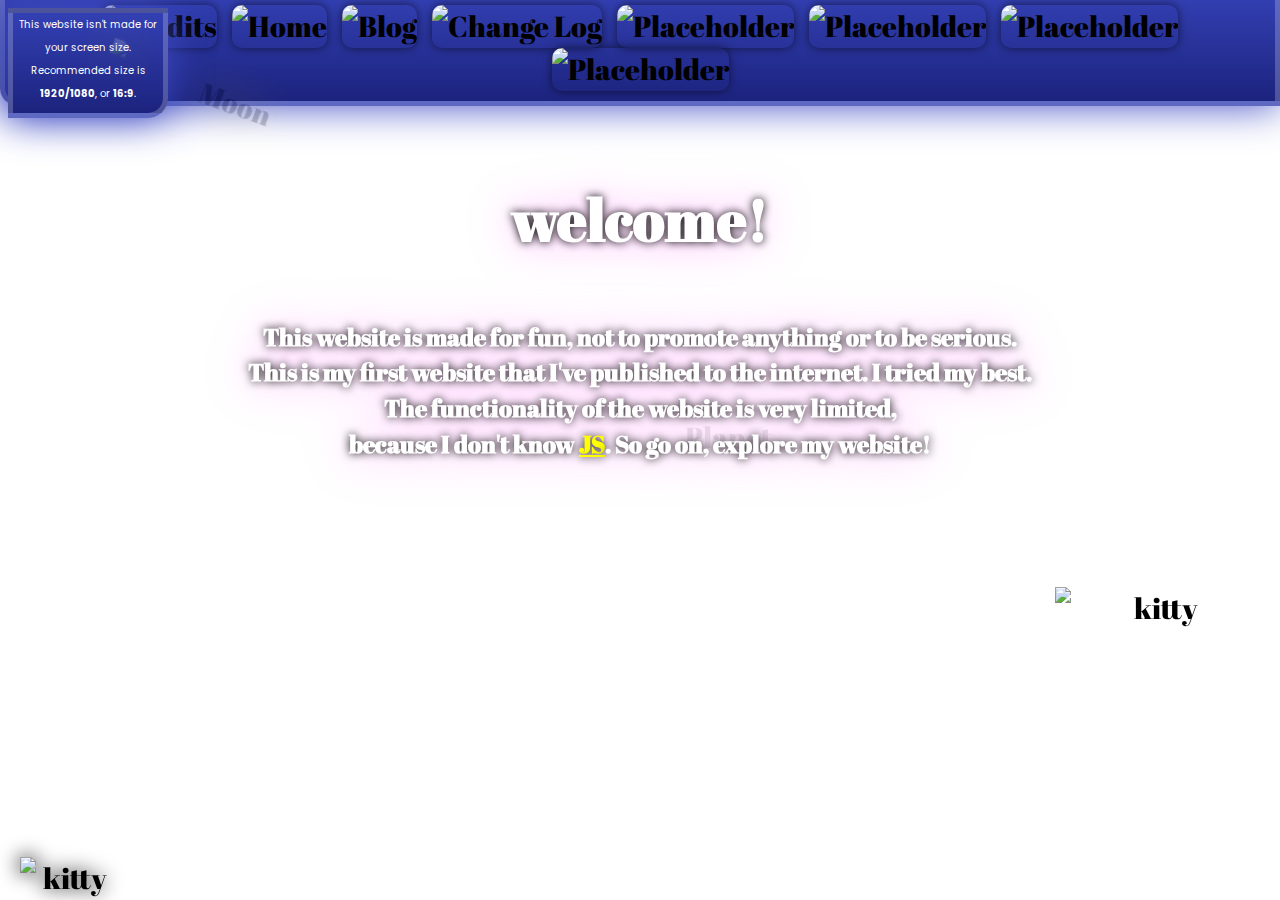
==== index.html @ 57a95eaa "Add files via upload" ====
<!DOCTYPE html>
<html lang="en">
<head>
    <meta charset="UTF-8">
    <meta name="viewport" content="width=`, initial-scale=1.0">
    <title>ugh i hate css</title>
    <link rel="icon" href="non-nav-imgz/spongebob-spinning-globe-face.gif" type="image/icon type">
    <link rel="stylesheet" href="style.css">
</head>
<body>
    <div id="alert" style="font-size: x-small;">This website isn't made for your screen size. Recommended size is <b>1920/1080</b>, or <b>16:9</b>.</div>

    <div id="topbar">
        <img src="nav-imgz/credits.svg" alt="Credits" onclick="goToCredits()">
        <img src="nav-imgz/home.svg" alt="Home" onclick="goToHome()">
        <img src="nav-imgz/blog.svg" alt="Blog" onclick="goToBlog()">
        <img src="nav-imgz/changelog.svg" alt="Change Log" onclick="goToChangeLog()">
        <img src="nav-imgz/coming-soon.svg" alt="Placeholder" onclick="alertUser()">
        <img src="nav-imgz/coming-soon.svg" alt="Placeholder" onclick="alertUser()">
        <img src="nav-imgz/coming-soon.svg" alt="Placeholder" onclick="alertUser()">
        <img src="nav-imgz/coming-soon.svg" alt="Placeholder" onclick="alertUser()">
    </div>
    <img src="non-nav-imgz/moon.png" alt="Moon" id="moon">
    <img src="non-nav-imgz/planet.png" alt="Planet" id="moon2">

    <div id="home">
        <h1><p>welcome!</p></h1>
        <h5><p>
            This website is made for fun, not to promote anything or to be serious. <br>
            This is my first website that I've published to the internet. I tried my best. <br>
             The functionality of the website is very limited, <br> because I don't know <a href="https://simple.wikipedia.org/wiki/JavaScript">JS</a>. So go on, explore my website!
        </p></h5>
        <img src="olive-art/kitty.png" alt="kitty" width="7.25%" id="kitty">
        <img src="olive-art/catmoon.png" alt="kitty" width="7.25%" id="catmoon">
    </div>

    <div id="blog">
        <h1><p class="title">blog</p></h1>
        <h5><p>Lorem ipsum dolor sit amet consectetur adipisicing elit. Cumque, quos tempora adipisci eligendi provident nesciunt, recusandae numquam sint quae quisquam deleniti ullam quasi perspiciatis culpa blanditiis debitis, exercitationem tempore fugit?</p></h5>
    </div>

    <div id="credits">
        <h1><p class="title">credits</p></h1>
        <h5><p>
            This website was created by Niko. The fonts are <a href='https://fonts.google.com/?selected=Material+Symbols+Outlined:restart_alt:FILL@0;wght@400;GRAD@0;opsz@24&icon.size=24&icon.color=%23ffffff&query=abril+fatface'>Abril Fatface,</a> and <a href="https://fonts.google.com/specimen/Poppins?query=poppins">Poppins</a><br>
            The navigation images are also from <a href="https://fonts.google.com/icons">Google Fonts.</a>
            Art made by Olivia Zeebleglorp.
            <h6><p style="font-family: 'Poppins', Tahoma, Geneva, Verdana, sans-serif;">This website was last updated on September 21th, 2024.</p></h6>
        </p></h5>
    </div>

    <div id="changelog">
        <h1><p>changelog - V1.01</p></h1>
        <div>
            <h5>V0.99 - 9-21-24, [Time Unknown]</h5>
            <h6>
                <p>Added some of Olivia's art</p>
            </h6>
            <h5>V1.00 - 9-21-24, 11:30pm | OFFICIAL RELEASE</h5>
            <h6>
                <p>Cleaned up older code</p>
                <p>Removed GPU-killing text animations</p>
                <p>Changed main font from <a href="https://fonts.google.com/specimen/Matemasie?selected=Material+Symbols+Outlined:restart_alt:FILL@0;wght@400;GRAD@0;opsz@24&icon.size=24&icon.color=%23ffffff&query=matemas">this,</a> to <a href="https://fonts.google.com/specimen/Abril+Fatface?selected=Material+Symbols+Outlined:restart_alt:FILL@0;wght@400;GRAD@0;opsz@24&icon.size=24&icon.color=%23ffffff&query=abril+fa">this</a></p>
                <p>Removed images tab</p>
            </h6>
            <h5>V1.01 - 9-22-24, 11:30am</h5>
            <h6>
                <p>Added changelog.</p>
            </h6>
        </div>
    </div>
    <script src="javascr.js"></script>
</body>
</html>
---- style.css ----
@import url('https://fonts.googleapis.com/css2?family=Abril+Fatface&display=swap');
@import url('https://fonts.googleapis.com/css2?family=Poppins:ital,wght@0,100;0,200;0,300;0,400;0,500;0,600;0,700;0,800;0,900;1,100;1,200;1,300;1,400;1,500;1,600;1,700;1,800;1,900&display=swap');

body{
    background-image: url(non-nav-imgz/layered-waves-haikei.svg);
    background-repeat: no-repeat;
    background-size: cover;
    text-align: center;
    line-height: 1.3;
    font-family: 'Abril Fatface', 'Times New Roman', Times, serif;
    line-height: 1.5;
    font-size: 260%;
}

p,h1,h2,h3,h4,h5,h6{
    color: #ffffff;
    text-shadow: 0px 0px 10px black;
    filter: drop-shadow(0px 0px 20px #ff93fb48);
}

#moon:hover{
    opacity: 0.25;
    transition-timing-function: ease-in-out;
    transition-duration: 0.3s;
}
#moon, #moon2{
    position: absolute;
    filter: blur(10px);
    filter: drop-shadow(0px 0px 20px yellow);
    transition-timing-function: ease-in-out;
    transition-duration: 0.3s;
}

#moon{
    left: 100px;
    rotate: 20deg;
    width: 20%;
    opacity: 0.2;
    top: 80px;
}

#moon2{
    right: 500px;
    filter: saturate(30%);
    width: 8%;
    opacity: 0.1;
    top: 400px;
}

#topbar{
    width: calc(height);
    height: calc(width);
    background-image: linear-gradient(to bottom, #3340b3, #1c237e);
    top: -10px;
    right: 0px;
    position: absolute;
    border-radius: 0px 0px 0px 18px;
    border: 5px solid #ffffff38;
    box-shadow: 0px 0px 40px #3f4cc4;
    padding: 10px;
    z-index: -1;
}
#topbar > img{
    width: 16%;
    cursor: pointer;
    box-shadow: 0px 0px 10px #00000094;
    margin: 0px 5px 0px 5px;
    border-radius: 10px;
}

a{
    color: yellow;
    transition-duration: 1s;
    transition-timing-function: ease-in-out;
}
a:hover{font-size: 110%;}

.box{
    background-size: cover;
    border-radius: 20px;
    box-shadow: 0px 0px 10px white;
    z-index: 1;
}
#row_white{color: white;}
td > img{border-radius: 40px;}
td > img{border: 10px solid white;}
td > img{position: relative;}

#blog{display: none;}
#credits{display: none;}
#images{display: none;}
#changelog{display: none;}

#alert{
    height: 160px;
    width: 200px;
    background-image: linear-gradient(to bottom, #3340b3, #1c237e);
    box-shadow: 0px 0px 40px #3f4cc4;
    border: 5px solid #ffffff38;
    border-radius: 0px 0px 20px 0px;
    left: -10px;
    color: white;
    display: none;
    line-height: 2.3;
    font-family: Poppins, 'Segoe UI', Tahoma, Geneva, Verdana, sans-serif;
    z-index: 2;
}

#kitty{
    position: absolute;
    left: 20px;
    bottom: 0;
    filter: drop-shadow(0px 0px 10px);
}
#catmoon{
    position: absolute;
    right: 20px;
    bottom: 30%;
    filter: drop-shadow(0px 0px white);
    width: 16%;
}

@media screen and (max-width: 1500px) {
    
    body{
        font-size: 180%;
    }

    #alert{
        height: 100px;
        width: 150px;
        display: block;
    }
}
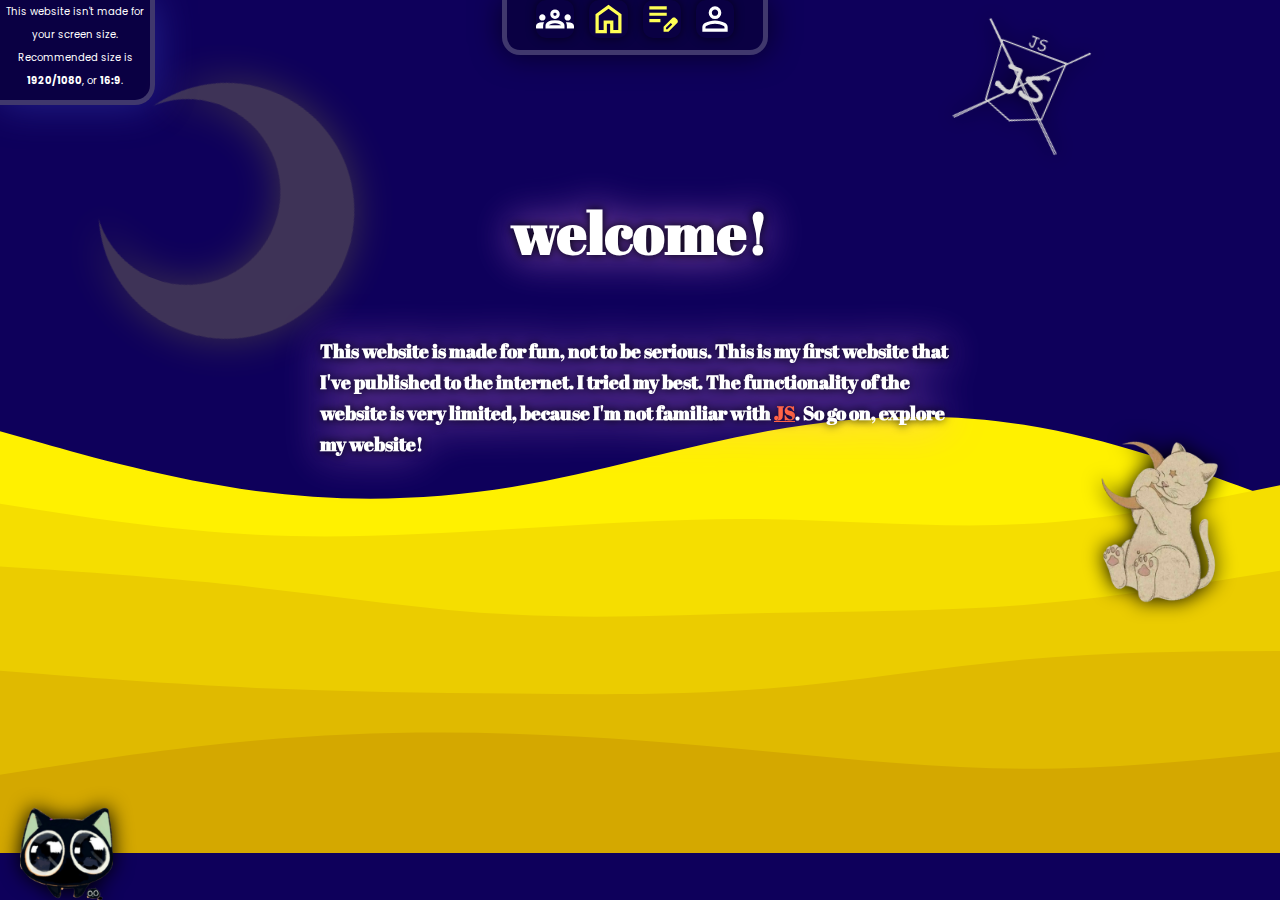
==== commit 9d8dbaf2: "Add files via upload" ====
--- a/index.html
+++ b/index.html
@@ -2,73 +2,38 @@
 <html lang="en">
 <head>
     <meta charset="UTF-8">
-    <meta name="viewport" content="width=`, initial-scale=1.0">
-    <title>ugh i hate css</title>
-    <link rel="icon" href="non-nav-imgz/spongebob-spinning-globe-face.gif" type="image/icon type">
+    <meta name="viewport" content="width=device-width, initial-scale=1.0">
+    <title>✨Internet Hangout Spot! V1.02✨</title>
+    <link rel="icon" href="non-nav-imgz/Pixel-Earth.gif" type="image/icon type">
     <link rel="stylesheet" href="style.css">
+    <link rel="stylesheet" href="at.css">
 </head>
-<body>
+<body style="background-image: url(background-imgz/homebg.svg);">
     <div id="alert" style="font-size: x-small;">This website isn't made for your screen size. Recommended size is <b>1920/1080</b>, or <b>16:9</b>.</div>
 
     <div id="topbar">
-        <img src="nav-imgz/credits.svg" alt="Credits" onclick="goToCredits()">
-        <img src="nav-imgz/home.svg" alt="Home" onclick="goToHome()">
-        <img src="nav-imgz/blog.svg" alt="Blog" onclick="goToBlog()">
-        <img src="nav-imgz/changelog.svg" alt="Change Log" onclick="goToChangeLog()">
-        <img src="nav-imgz/coming-soon.svg" alt="Placeholder" onclick="alertUser()">
-        <img src="nav-imgz/coming-soon.svg" alt="Placeholder" onclick="alertUser()">
-        <img src="nav-imgz/coming-soon.svg" alt="Placeholder" onclick="alertUser()">
-        <img src="nav-imgz/coming-soon.svg" alt="Placeholder" onclick="alertUser()">
-    </div>
-    <img src="non-nav-imgz/moon.png" alt="Moon" id="moon">
-    <img src="non-nav-imgz/planet.png" alt="Planet" id="moon2">
-
-    <div id="home">
-        <h1><p>welcome!</p></h1>
-        <h5><p>
-            This website is made for fun, not to promote anything or to be serious. <br>
-            This is my first website that I've published to the internet. I tried my best. <br>
-             The functionality of the website is very limited, <br> because I don't know <a href="https://simple.wikipedia.org/wiki/JavaScript">JS</a>. So go on, explore my website!
-        </p></h5>
-        <img src="olive-art/kitty.png" alt="kitty" width="7.25%" id="kitty">
-        <img src="olive-art/catmoon.png" alt="kitty" width="7.25%" id="catmoon">
+        <a href="credits.html"><img src="nav-imgz/credits.svg" alt="Credits"></a>
+        <a href=""><img src="nav-imgz/home.svg" alt="Home"></a>
+        <a href="blog.html"><img src="nav-imgz/blog.svg" alt="Blog"></a>
+        <a href="abtme.html"><img src="nav-imgz/abtme.svg" alt="Abtme"></a>
     </div>
 
-    <div id="blog">
-        <h1><p class="title">blog</p></h1>
-        <h5><p>Lorem ipsum dolor sit amet consectetur adipisicing elit. Cumque, quos tempora adipisci eligendi provident nesciunt, recusandae numquam sint quae quisquam deleniti ullam quasi perspiciatis culpa blanditiis debitis, exercitationem tempore fugit?</p></h5>
+    <img src="non-nav-imgz/moon.png" alt="Moon" id="moon">
+
+    <div id="box">
+        <h1><p>welcome!</p></h1>
+        <h6><p>
+            This website is made for fun, not to be serious.
+            This is my first website that I've published to the internet. I tried my best.
+            The functionality of the website is very limited, because I'm not familiar with <a href="https://simple.wikipedia.org/wiki/JavaScript">JS</a>. So go on, explore my website!
+        </p></h6>
     </div>
+    <img src="olive-art/kitty.png" alt="kitty" width="7.25%" id="kitty" onclick="petHim()">
+    <img src="olive-art/catmoon.png" alt="kitty" width="7.25%" id="catmoon">
+    <img src="non-nav-imgz/nojs.svg" alt="No JavaScript" width="9%" id="nojs">
 
-    <div id="credits">
-        <h1><p class="title">credits</p></h1>
-        <h5><p>
-            This website was created by Niko. The fonts are <a href='https://fonts.google.com/?selected=Material+Symbols+Outlined:restart_alt:FILL@0;wght@400;GRAD@0;opsz@24&icon.size=24&icon.color=%23ffffff&query=abril+fatface'>Abril Fatface,</a> and <a href="https://fonts.google.com/specimen/Poppins?query=poppins">Poppins</a><br>
-            The navigation images are also from <a href="https://fonts.google.com/icons">Google Fonts.</a>
-            Art made by Olivia Zeebleglorp.
-            <h6><p style="font-family: 'Poppins', Tahoma, Geneva, Verdana, sans-serif;">This website was last updated on September 21th, 2024.</p></h6>
-        </p></h5>
-    </div>
+    <p id="pet-kitty-times"></p>
 
-    <div id="changelog">
-        <h1><p>changelog - V1.01</p></h1>
-        <div>
-            <h5>V0.99 - 9-21-24, [Time Unknown]</h5>
-            <h6>
-                <p>Added some of Olivia's art</p>
-            </h6>
-            <h5>V1.00 - 9-21-24, 11:30pm | OFFICIAL RELEASE</h5>
-            <h6>
-                <p>Cleaned up older code</p>
-                <p>Removed GPU-killing text animations</p>
-                <p>Changed main font from <a href="https://fonts.google.com/specimen/Matemasie?selected=Material+Symbols+Outlined:restart_alt:FILL@0;wght@400;GRAD@0;opsz@24&icon.size=24&icon.color=%23ffffff&query=matemas">this,</a> to <a href="https://fonts.google.com/specimen/Abril+Fatface?selected=Material+Symbols+Outlined:restart_alt:FILL@0;wght@400;GRAD@0;opsz@24&icon.size=24&icon.color=%23ffffff&query=abril+fa">this</a></p>
-                <p>Removed images tab</p>
-            </h6>
-            <h5>V1.01 - 9-22-24, 11:30am</h5>
-            <h6>
-                <p>Added changelog.</p>
-            </h6>
-        </div>
-    </div>
-    <script src="javascr.js"></script>
+    <script src="poopoo.js"></script>
 </body>
 </html>--- a/style.css
+++ b/style.css
@@ -1,36 +1,19 @@
-
-@import url('https://fonts.googleapis.com/css2?family=Abril+Fatface&display=swap');
-@import url('https://fonts.googleapis.com/css2?family=Poppins:ital,wght@0,100;0,200;0,300;0,400;0,500;0,600;0,700;0,800;0,900;1,100;1,200;1,300;1,400;1,500;1,600;1,700;1,800;1,900&display=swap');
 
 body{
-    background-image: url(non-nav-imgz/layered-waves-haikei.svg);
-    background-repeat: no-repeat;
     background-size: cover;
     text-align: center;
-    line-height: 1.3;
+    line-height: 1.6;
     font-family: 'Abril Fatface', 'Times New Roman', Times, serif;
-    line-height: 1.5;
-    font-size: 260%;
+    font-size: 230%;
+    color: white;
 }
 
 p,h1,h2,h3,h4,h5,h6{
-    color: #ffffff;
     text-shadow: 0px 0px 10px black;
     filter: drop-shadow(0px 0px 20px #ff93fb48);
 }
 
-#moon:hover{
-    opacity: 0.25;
-    transition-timing-function: ease-in-out;
-    transition-duration: 0.3s;
-}
-#moon, #moon2{
-    position: absolute;
-    filter: blur(10px);
-    filter: drop-shadow(0px 0px 20px yellow);
-    transition-timing-function: ease-in-out;
-    transition-duration: 0.3s;
-}
+#moon:hover{opacity: 0.25;}
 
 #moon{
     left: 100px;
@@ -38,98 +21,124 @@
     width: 20%;
     opacity: 0.2;
     top: 80px;
+    position: absolute;
+    filter: drop-shadow(0px 0px 20px yellow);
+    transition-timing-function: ease-in-out;
+    transition-duration: 0.3s;
 }
 
-#moon2{
-    right: 500px;
-    filter: saturate(30%);
-    width: 8%;
-    opacity: 0.1;
-    top: 400px;
+#saturn{
+    left: 100px;
+    width: 40%;
+    opacity: 0.2;
+    top: 80px;
+    position: absolute;
 }
 
 #topbar{
-    width: calc(height);
-    height: calc(width);
-    background-image: linear-gradient(to bottom, #3340b3, #1c237e);
-    top: -10px;
+    width: 20%;
+    background-color: #00000041;
+    top: 0px;
     right: 0px;
     position: absolute;
-    border-radius: 0px 0px 0px 18px;
+    border-radius: 0px 0px 18px 18px;
     border: 5px solid #ffffff38;
-    box-shadow: 0px 0px 40px #3f4cc4;
-    padding: 10px;
+    border-width: 0 5px 5px 5px;
+    box-shadow: 0px 0px 30px #00000097;
     z-index: -1;
+    right: 40%;
 }
-#topbar > img{
-    width: 16%;
+#topbar > a > img{
+    width: 15%;
     cursor: pointer;
     box-shadow: 0px 0px 10px #00000094;
     margin: 0px 5px 0px 5px;
     border-radius: 10px;
+    position: relative;
 }
 
 a{
-    color: yellow;
+    color: tomato;
     transition-duration: 1s;
     transition-timing-function: ease-in-out;
 }
-a:hover{font-size: 110%;}
 
-.box{
-    background-size: cover;
-    border-radius: 20px;
-    box-shadow: 0px 0px 10px white;
-    z-index: 1;
+.abtme-images{
+    position: absolute;
+    width: 10%;
+    z-index: 2;
+    filter: drop-shadow(0px 0px 15px #000000);
 }
-#row_white{color: white;}
-td > img{border-radius: 40px;}
-td > img{border: 10px solid white;}
-td > img{position: relative;}
 
-#blog{display: none;}
-#credits{display: none;}
-#images{display: none;}
-#changelog{display: none;}
+.abtme-theonewhowatches{
+    rotate: 10deg;
+    left: 100px;
+    top: 300px;
+}
+
+.abtme-minecraft{
+    rotate: -8deg;
+    right: 100px;
+    top: 600px;
+}
+
+.abtme-skate{
+    left: 100px;
+    top: 700px;
+}
+
+.abtme-html{
+    right: 100px;
+    top: 200px;
+    rotate: -25deg;
+}
 
 #alert{
-    height: 160px;
-    width: 200px;
-    background-image: linear-gradient(to bottom, #3340b3, #1c237e);
-    box-shadow: 0px 0px 40px #3f4cc4;
+    height: 54px;
+    width: 306px;
+    background-color: #00000041;
+    box-shadow: 0px 0px 40px #3f4cc477;
     border: 5px solid #ffffff38;
     border-radius: 0px 0px 20px 0px;
-    left: -10px;
-    color: white;
+    border-width: 0 5px 5px 0;
+    left: 0;
+    top: 0;
     display: none;
     line-height: 2.3;
     font-family: Poppins, 'Segoe UI', Tahoma, Geneva, Verdana, sans-serif;
     z-index: 2;
+    position: absolute;
 }
 
 #kitty{
     position: absolute;
     left: 20px;
     bottom: 0;
-    filter: drop-shadow(0px 0px 10px);
+    filter: drop-shadow(0px 0px 10px black);
 }
 #catmoon{
     position: absolute;
     right: 20px;
     bottom: 30%;
-    filter: drop-shadow(0px 0px white);
+    filter: drop-shadow(0px 0px 10px black);
     width: 16%;
 }
+#box{
+    left: calc(50% - calc(50% / 2));
+    width: 50%;
+    text-align: left;
+    position: absolute;
+    margin-top: 100px;
+}
 
-@media screen and (max-width: 1500px) {
-    
-    body{
-        font-size: 180%;
-    }
+#nojs{
+    filter: drop-shadow(0px 0px 10px black);
+    right: 200px;
+    rotate: 20deg;
+    position: absolute;
+}
 
-    #alert{
-        height: 100px;
-        width: 150px;
-        display: block;
-    }
+/* this is so finicky */
+#box > h1{
+    text-align: center;
 }--- a/at.css
+++ b/at.css
@@ -0,0 +1,30 @@
+
+@import url('https://fonts.googleapis.com/css2?family=Abril+Fatface&display=swap');
+@import url('https://fonts.googleapis.com/css2?family=Poppins:ital,wght@0,100;0,200;0,300;0,400;0,500;0,600;0,700;0,800;0,900;1,100;1,200;1,300;1,400;1,500;1,600;1,700;1,800;1,900&display=swap');
+
+@media screen and (max-width: 1500px) {
+    
+    body{
+        font-size: 180%;
+    }
+
+    #alert{
+        height: 100px;
+        width: 150px;
+        display: block;
+    }
+}
+
+@media screen and (max-width: 700px) {
+
+    body{
+        font-size: 140%;
+    }
+}
+
+@media screen and (max-width: 450px) {
+
+    body{
+        font-size: 140%;
+    }
+}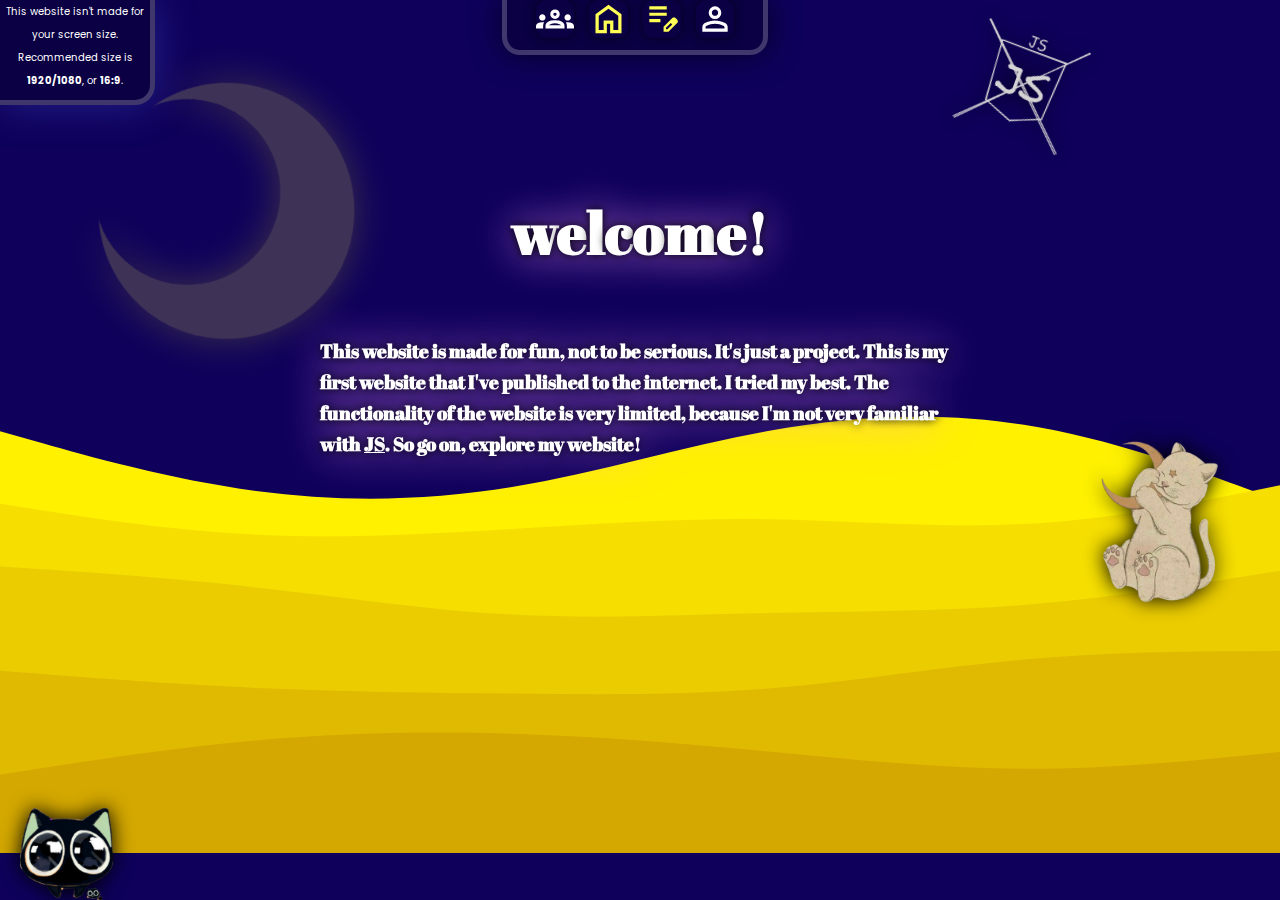
==== commit 70b159a2: "Add files via upload" ====
--- a/index.html
+++ b/index.html
@@ -3,7 +3,7 @@
 <head>
     <meta charset="UTF-8">
     <meta name="viewport" content="width=device-width, initial-scale=1.0">
-    <title>✨Internet Hangout Spot! V1.02✨</title>
+    <title>Just a Random Website</title>
     <link rel="icon" href="non-nav-imgz/Pixel-Earth.gif" type="image/icon type">
     <link rel="stylesheet" href="style.css">
     <link rel="stylesheet" href="at.css">
@@ -21,11 +21,13 @@
     <img src="non-nav-imgz/moon.png" alt="Moon" id="moon">
 
     <div id="box">
-        <h1><p>welcome!</p></h1>
+        <h1><p>
+            <span>w</span><span>e</span><span>l</span><span>c</span><span>o</span><span>m</span><span>e</span><span>!</span>
+        </p></h1>
         <h6><p>
-            This website is made for fun, not to be serious.
+            This website is made for fun, not to be serious. It's just a project.
             This is my first website that I've published to the internet. I tried my best.
-            The functionality of the website is very limited, because I'm not familiar with <a href="https://simple.wikipedia.org/wiki/JavaScript">JS</a>. So go on, explore my website!
+            The functionality of the website is very limited, because I'm not very familiar with <a href="https://simple.wikipedia.org/wiki/JavaScript">JS</a>. So go on, explore my website!
         </p></h6>
     </div>
     <img src="olive-art/kitty.png" alt="kitty" width="7.25%" id="kitty" onclick="petHim()">
--- a/style.css
+++ b/style.css
@@ -1,3 +1,7 @@
+
+:root{
+    --dark-gray: #434343;
+}
 
 body{
     background-size: cover;
@@ -13,7 +17,21 @@
     filter: drop-shadow(0px 0px 20px #ff93fb48);
 }
 
-#moon:hover{opacity: 0.25;}
+h1 > p > span{
+    transition-duration: 0.8s;
+    transition-timing-function: ease-in-out;
+}
+
+h1 > p > span:hover{
+    font-size: 120%;
+    transition-duration: 0.3s;
+    transition-timing-function: ease-in-out;
+}
+
+#moon:hover{
+    animation: moonShake 1s ease-in-out 0s infinite;
+    opacity: 0.25;
+}
 
 #moon{
     left: 100px;
@@ -23,8 +41,6 @@
     top: 80px;
     position: absolute;
     filter: drop-shadow(0px 0px 20px yellow);
-    transition-timing-function: ease-in-out;
-    transition-duration: 0.3s;
 }
 
 #saturn{
@@ -58,7 +74,7 @@
 }
 
 a{
-    color: tomato;
+    color: white;
     transition-duration: 1s;
     transition-timing-function: ease-in-out;
 }
--- a/at.css
+++ b/at.css
@@ -1,6 +1,14 @@
 
 @import url('https://fonts.googleapis.com/css2?family=Abril+Fatface&display=swap');
 @import url('https://fonts.googleapis.com/css2?family=Poppins:ital,wght@0,100;0,200;0,300;0,400;0,500;0,600;0,700;0,800;0,900;1,100;1,200;1,300;1,400;1,500;1,600;1,700;1,800;1,900&display=swap');
+
+@keyframes moonShake {
+    0%{rotate: 20deg;}
+
+    50%{rotate: 0deg;}
+
+    100%{rotate: 20deg;}
+}
 
 @media screen and (max-width: 1500px) {
     
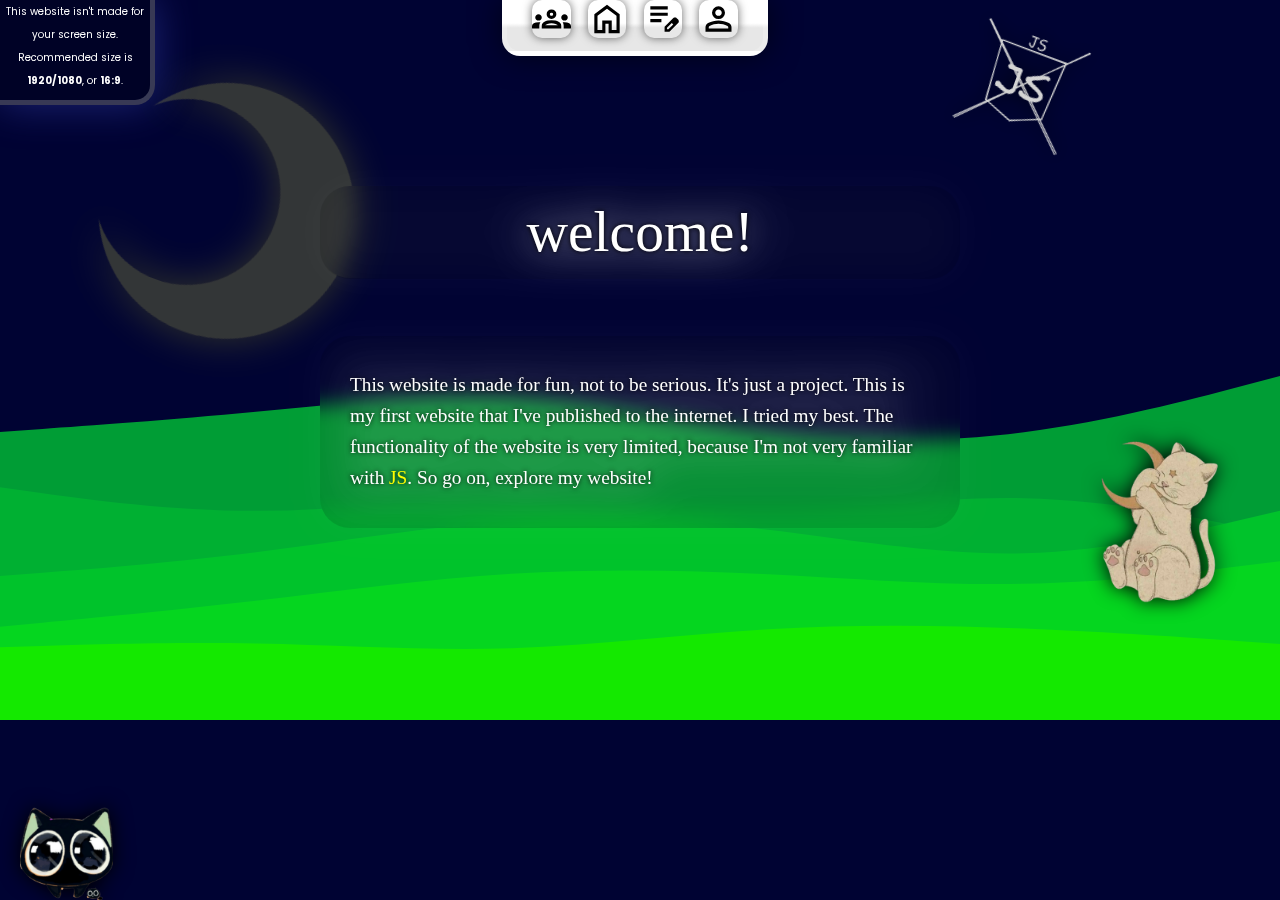
==== commit d9252e81: "Add files via upload" ====
--- a/index.html
+++ b/index.html
@@ -18,21 +18,25 @@
         <a href="abtme.html"><img src="nav-imgz/abtme.svg" alt="Abtme"></a>
     </div>
 
-    <img src="non-nav-imgz/moon.png" alt="Moon" id="moon">
+    <abbr title="Made by me"><img src="non-nav-imgz/moon.png" alt="Moon" id="moon"></abbr>
 
     <div id="box">
-        <h1><p>
-            <span>w</span><span>e</span><span>l</span><span>c</span><span>o</span><span>m</span><span>e</span><span>!</span>
-        </p></h1>
-        <h6><p>
-            This website is made for fun, not to be serious. It's just a project.
-            This is my first website that I've published to the internet. I tried my best.
-            The functionality of the website is very limited, because I'm not very familiar with <a href="https://simple.wikipedia.org/wiki/JavaScript">JS</a>. So go on, explore my website!
-        </p></h6>
+        <h1>
+            <p>
+                <span>w</span><span>e</span><span>l</span><span>c</span><span>o</span><span>m</span><span>e</span><span>!</span>
+            </p>
+        </h1>
+        <h6>
+            <p>
+                This website is made for fun, not to be serious. It's just a project.
+                This is my first website that I've published to the internet. I tried my best.
+                The functionality of the website is very limited, because I'm not very familiar with <a href="https://simple.wikipedia.org/wiki/JavaScript">JS</a>. So go on, explore my website!
+            </p>
+        </h6>
     </div>
-    <img src="olive-art/kitty.png" alt="kitty" width="7.25%" id="kitty" onclick="petHim()">
-    <img src="olive-art/catmoon.png" alt="kitty" width="7.25%" id="catmoon">
-    <img src="non-nav-imgz/nojs.svg" alt="No JavaScript" width="9%" id="nojs">
+    <abbr title="Made by Olivia"><img src="olive-art/kitty.png" alt="kitty" width="7.25%" id="kitty" onclick="petHim()"></abbr>
+    <abbr title="Made by Olivia"><img src="olive-art/catmoon.png" alt="kitty" width="7.25%" id="catmoon"></abbr>
+    <abbr title="Made by me"><img src="non-nav-imgz/nojs.svg" alt="No JavaScript" width="9%" id="nojs"></abbr>
 
     <p id="pet-kitty-times"></p>
 
--- a/style.css
+++ b/style.css
@@ -1,31 +1,57 @@
 
 :root{
     --dark-gray: #434343;
+    --light-gray: #e7e7e7;
 }
 
 body{
     background-size: cover;
     text-align: center;
     line-height: 1.6;
-    font-family: 'Abril Fatface', 'Times New Roman', Times, serif;
-    font-size: 230%;
+    font-family: 'City Mango', 'Times New Roman', Times, serif;
+    font-size: 260%;
     color: white;
+
 }
 
 p,h1,h2,h3,h4,h5,h6{
-    text-shadow: 0px 0px 10px black;
-    filter: drop-shadow(0px 0px 20px #ff93fb48);
-}
+    text-shadow: 0px 0px 5px black;
+    filter: drop-shadow(0px 0px 20px #ffffff48);
+    font-weight: 400;
+}
+
+h6, h1{
+    padding: 15px 30px 15px 30px;
+    background-color: #0000001a;
+    backdrop-filter: blur(10px);
+    border-radius: 30px;
+}
+
+h1{padding: 0;}
 
 h1 > p > span{
-    transition-duration: 0.8s;
+    transition-duration: 1s;
     transition-timing-function: ease-in-out;
 }
 
 h1 > p > span:hover{
+    transition-duration: 0.5s;
+    transition-timing-function: ease-in-out;
     font-size: 120%;
-    transition-duration: 0.3s;
-    transition-timing-function: ease-in-out;
+}
+
+#angry{
+    color: red;
+    font-family: Impact, 'Segoe UI', Tahoma, Geneva, Verdana, sans-serif;
+    font-size: 150%;
+}
+
+#lcd{
+    color: red;
+    font-family: lcd, 'Times New Roman', Times, serif;
+    left: 50px;
+    top: 400px;
+    position: absolute;
 }
 
 #moon:hover{
@@ -53,7 +79,21 @@
 
 #topbar{
     width: 20%;
-    background-color: #00000041;
+    background-image: linear-gradient(
+        to bottom,
+        white,
+        white,
+        white,
+        white,
+        white,
+        white,
+        var(--light-gray),
+        var(--light-gray),
+        var(--light-gray),
+        var(--light-gray),
+        var(--light-gray),
+        var(--light-gray)
+    );
     top: 0px;
     right: 0px;
     position: absolute;
@@ -74,9 +114,8 @@
 }
 
 a{
-    color: white;
-    transition-duration: 1s;
-    transition-timing-function: ease-in-out;
+    color: yellow;
+    text-decoration: none;
 }
 
 .abtme-images{
@@ -107,6 +146,37 @@
     right: 100px;
     top: 200px;
     rotate: -25deg;
+}
+
+#catmoon{
+    position: absolute;
+    right: 20px;
+    bottom: 30%;
+    filter: drop-shadow(0px 0px 10px black);
+    width: 16%;
+}
+
+#kitty{
+    position: absolute;
+    left: 20px;
+    bottom: 0;
+    filter: drop-shadow(0px 0px 10px black);
+}
+
+#nojs{
+    filter: drop-shadow(0px 0px 10px black);
+    right: 200px;
+    rotate: 20deg;
+    position: absolute;
+}
+
+#waterplanet{
+    opacity: 0.2;
+    width: 10%;
+    left: 100px;
+    top: 230px;
+    position: absolute;
+    filter: grayscale(70%);
 }
 
 #alert{
@@ -126,19 +196,6 @@
     position: absolute;
 }
 
-#kitty{
-    position: absolute;
-    left: 20px;
-    bottom: 0;
-    filter: drop-shadow(0px 0px 10px black);
-}
-#catmoon{
-    position: absolute;
-    right: 20px;
-    bottom: 30%;
-    filter: drop-shadow(0px 0px 10px black);
-    width: 16%;
-}
 #box{
     left: calc(50% - calc(50% / 2));
     width: 50%;
@@ -147,14 +204,6 @@
     margin-top: 100px;
 }
 
-#nojs{
-    filter: drop-shadow(0px 0px 10px black);
-    right: 200px;
-    rotate: 20deg;
-    position: absolute;
-}
-
-/* this is so finicky */
 #box > h1{
     text-align: center;
 }--- a/at.css
+++ b/at.css
@@ -1,6 +1,8 @@
 
-@import url('https://fonts.googleapis.com/css2?family=Abril+Fatface&display=swap');
+@import url('https://fonts.cdnfonts.com/css/impact');
 @import url('https://fonts.googleapis.com/css2?family=Poppins:ital,wght@0,100;0,200;0,300;0,400;0,500;0,600;0,700;0,800;0,900;1,100;1,200;1,300;1,400;1,500;1,600;1,700;1,800;1,900&display=swap');
+@import url('https://fonts.cdnfonts.com/css/city-mango');
+@import url('https://fonts.cdnfonts.com/css/lcd');
 
 @keyframes moonShake {
     0%{rotate: 20deg;}
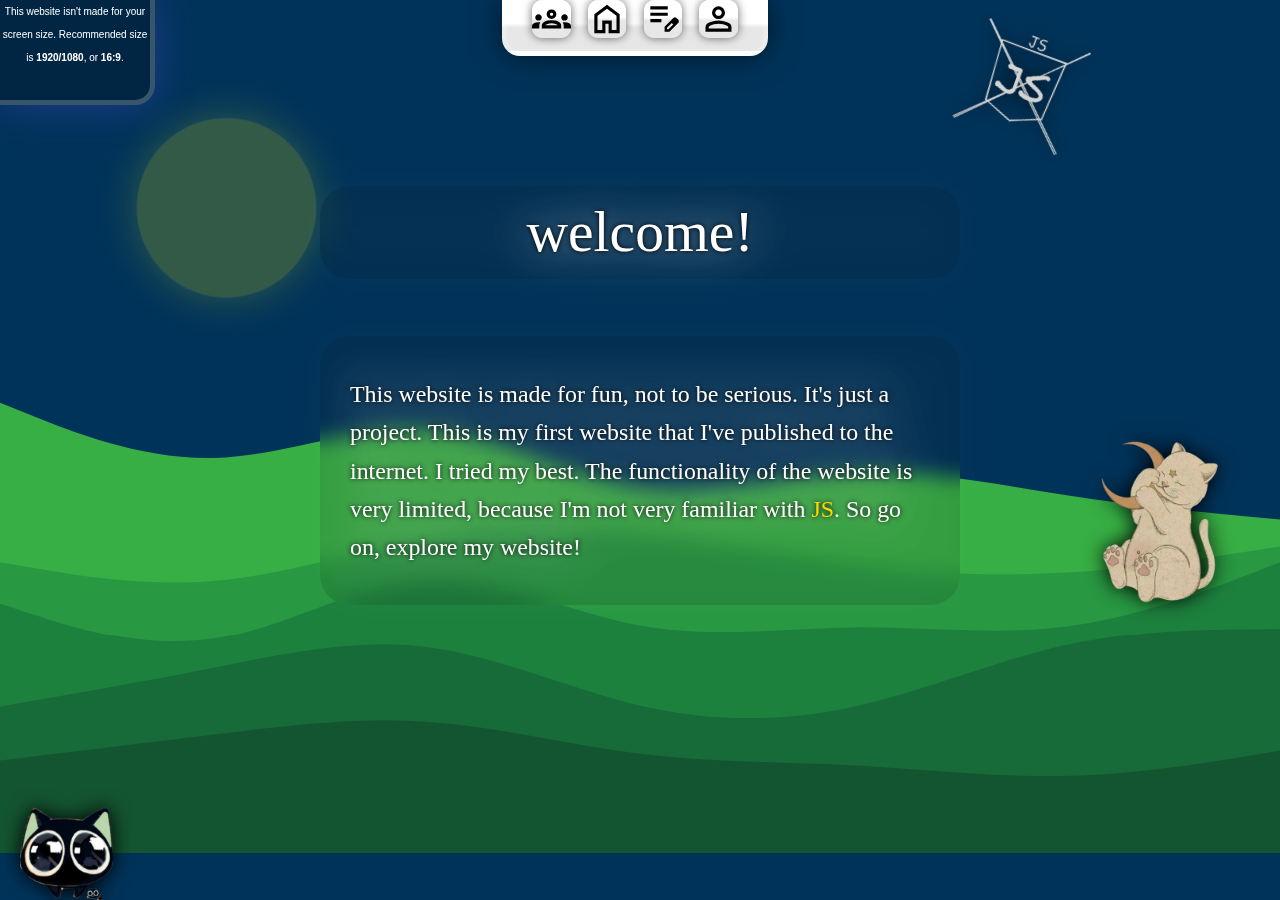
==== commit 0bbb5ab7: "Add files via upload" ====
--- a/index.html
+++ b/index.html
@@ -18,7 +18,7 @@
         <a href="abtme.html"><img src="nav-imgz/abtme.svg" alt="Abtme"></a>
     </div>
 
-    <abbr title="Made by me"><img src="non-nav-imgz/moon.png" alt="Moon" id="moon"></abbr>
+    <abbr title="Made by me"><img src="non-nav-imgz/sun.png" alt="sun" id="sun"></abbr>
 
     <div id="box">
         <h1>
@@ -26,13 +26,13 @@
                 <span>w</span><span>e</span><span>l</span><span>c</span><span>o</span><span>m</span><span>e</span><span>!</span>
             </p>
         </h1>
-        <h6>
+        <h5>
             <p>
                 This website is made for fun, not to be serious. It's just a project.
                 This is my first website that I've published to the internet. I tried my best.
                 The functionality of the website is very limited, because I'm not very familiar with <a href="https://simple.wikipedia.org/wiki/JavaScript">JS</a>. So go on, explore my website!
             </p>
-        </h6>
+        </h5>
     </div>
     <abbr title="Made by Olivia"><img src="olive-art/kitty.png" alt="kitty" width="7.25%" id="kitty" onclick="petHim()"></abbr>
     <abbr title="Made by Olivia"><img src="olive-art/catmoon.png" alt="kitty" width="7.25%" id="catmoon"></abbr>
--- a/style.css
+++ b/style.css
@@ -8,19 +8,19 @@
     background-size: cover;
     text-align: center;
     line-height: 1.6;
-    font-family: 'City Mango', 'Times New Roman', Times, serif;
+    font-family: 'Paladise Script', 'Times New Roman', Times, serif;
     font-size: 260%;
     color: white;
 
 }
 
 p,h1,h2,h3,h4,h5,h6{
-    text-shadow: 0px 0px 5px black;
-    filter: drop-shadow(0px 0px 20px #ffffff48);
+    text-shadow: 0px 0px 5px #000000;
+    filter: drop-shadow(0px 0px 20px #ffffff3a);
     font-weight: 400;
 }
 
-h6, h1{
+h5, h1{
     padding: 15px 30px 15px 30px;
     background-color: #0000001a;
     backdrop-filter: blur(10px);
@@ -29,37 +29,17 @@
 
 h1{padding: 0;}
 
-h1 > p > span{
-    transition-duration: 1s;
-    transition-timing-function: ease-in-out;
-}
-
-h1 > p > span:hover{
-    transition-duration: 0.5s;
-    transition-timing-function: ease-in-out;
-    font-size: 120%;
-}
-
-#angry{
-    color: red;
-    font-family: Impact, 'Segoe UI', Tahoma, Geneva, Verdana, sans-serif;
-    font-size: 150%;
-}
-
 #lcd{
-    color: red;
-    font-family: lcd, 'Times New Roman', Times, serif;
-    left: 50px;
+    color: yellow;
+    right: 50px;
     top: 400px;
     position: absolute;
-}
-
-#moon:hover{
-    animation: moonShake 1s ease-in-out 0s infinite;
-    opacity: 0.25;
-}
-
-#moon{
+    font-weight: 900;
+}
+
+#sun:hover{opacity: 0.25;}
+
+#sun{
     left: 100px;
     rotate: 20deg;
     width: 20%;
@@ -110,15 +90,29 @@
     box-shadow: 0px 0px 10px #00000094;
     margin: 0px 5px 0px 5px;
     border-radius: 10px;
-    position: relative;
+    background-image: linear-gradient(
+        to bottom,
+        white,
+        white,
+        white,
+        white,
+        white,
+        white,
+        var(--light-gray),
+        var(--light-gray),
+        var(--light-gray),
+        var(--light-gray),
+        var(--light-gray),
+        var(--light-gray)
+    );
 }
 
 a{
-    color: yellow;
+    color: gold;
     text-decoration: none;
 }
 
-.abtme-images{
+.images{
     position: absolute;
     width: 10%;
     z-index: 2;
@@ -148,6 +142,12 @@
     rotate: -25deg;
 }
 
+.blog-squid{
+    right: 100px;
+    top: 200px;
+    width: 15%;
+}
+
 #catmoon{
     position: absolute;
     right: 20px;
@@ -168,15 +168,6 @@
     right: 200px;
     rotate: 20deg;
     position: absolute;
-}
-
-#waterplanet{
-    opacity: 0.2;
-    width: 10%;
-    left: 100px;
-    top: 230px;
-    position: absolute;
-    filter: grayscale(70%);
 }
 
 #alert{
@@ -191,7 +182,7 @@
     top: 0;
     display: none;
     line-height: 2.3;
-    font-family: Poppins, 'Segoe UI', Tahoma, Geneva, Verdana, sans-serif;
+    font-family: 'SF Pro Display', 'Segoe UI', Tahoma, Geneva, Verdana, sans-serif;
     z-index: 2;
     position: absolute;
 }
--- a/at.css
+++ b/at.css
@@ -1,16 +1,6 @@
 
-@import url('https://fonts.cdnfonts.com/css/impact');
 @import url('https://fonts.googleapis.com/css2?family=Poppins:ital,wght@0,100;0,200;0,300;0,400;0,500;0,600;0,700;0,800;0,900;1,100;1,200;1,300;1,400;1,500;1,600;1,700;1,800;1,900&display=swap');
-@import url('https://fonts.cdnfonts.com/css/city-mango');
-@import url('https://fonts.cdnfonts.com/css/lcd');
-
-@keyframes moonShake {
-    0%{rotate: 20deg;}
-
-    50%{rotate: 0deg;}
-
-    100%{rotate: 20deg;}
-}
+@import url('https://fonts.cdnfonts.com/css/paladise-script');
 
 @media screen and (max-width: 1500px) {
     
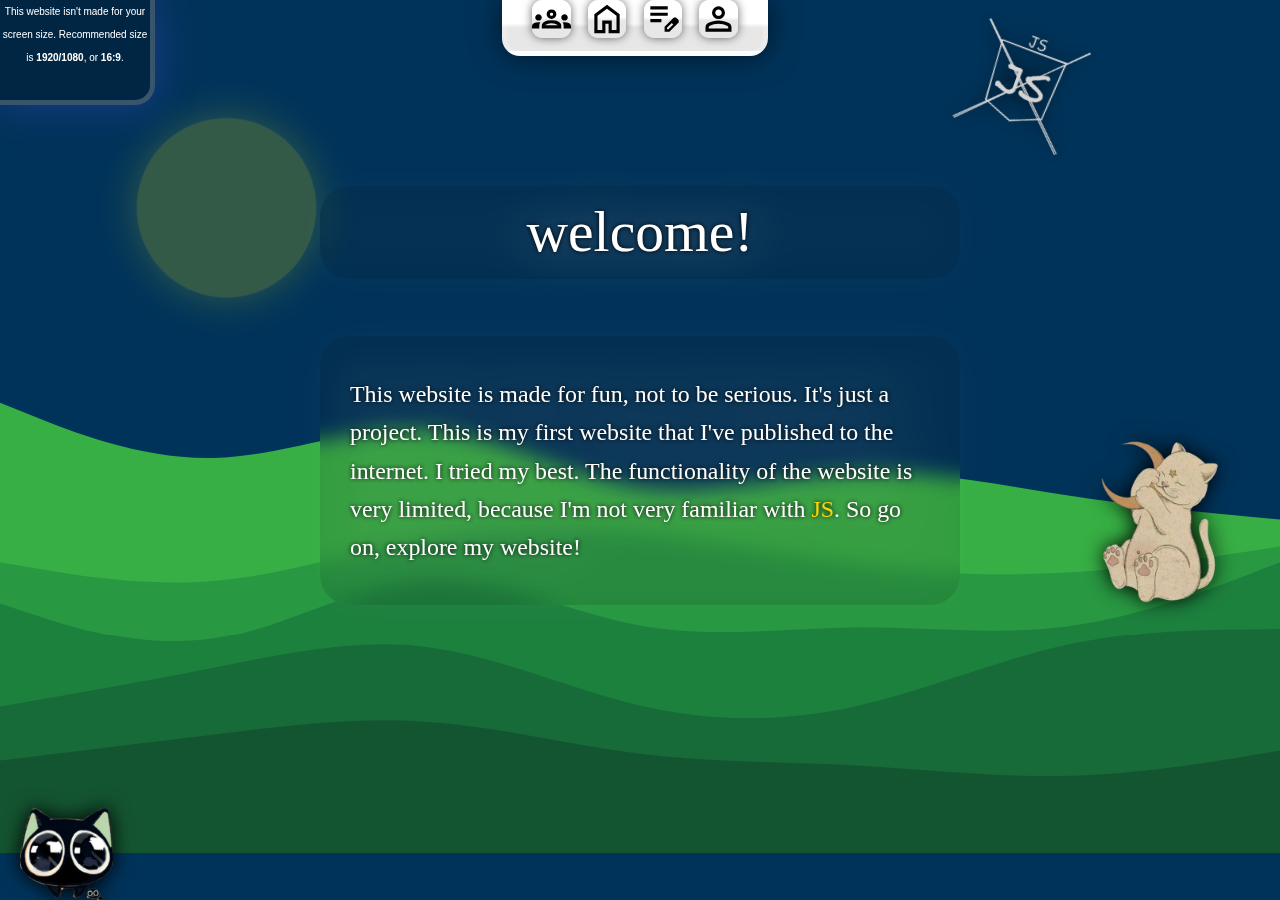
==== commit 6bf83bec: "Add files via upload" ====
--- a/index.html
+++ b/index.html
@@ -11,26 +11,32 @@
 <body style="background-image: url(background-imgz/homebg.svg);">
     <div id="alert" style="font-size: x-small;">This website isn't made for your screen size. Recommended size is <b>1920/1080</b>, or <b>16:9</b>.</div>
 
-    <div id="topbar">
-        <a href="credits.html"><img src="nav-imgz/credits.svg" alt="Credits"></a>
-        <a href=""><img src="nav-imgz/home.svg" alt="Home"></a>
-        <a href="blog.html"><img src="nav-imgz/blog.svg" alt="Blog"></a>
-        <a href="abtme.html"><img src="nav-imgz/abtme.svg" alt="Abtme"></a>
-    </div>
+    <nav>
+        <div id="topbar">
+            <a href="credits.html"><img src="nav-imgz/credits.svg" alt="Credits"></a>
+            <a href=""><img src="nav-imgz/home.svg" alt="Home"></a>
+            <a href="blog.html"><img src="nav-imgz/blog.svg" alt="Blog"></a>
+            <a href="abtme.html"><img src="nav-imgz/abtme.svg" alt="Abtme"></a>
+        </div>
+    </nav>
 
     <abbr title="Made by me"><img src="non-nav-imgz/sun.png" alt="sun" id="sun"></abbr>
 
     <div id="box">
         <h1>
             <p>
-                <span>w</span><span>e</span><span>l</span><span>c</span><span>o</span><span>m</span><span>e</span><span>!</span>
+                <header>
+                        welcome!
+                </header>
             </p>
         </h1>
         <h5>
             <p>
-                This website is made for fun, not to be serious. It's just a project.
-                This is my first website that I've published to the internet. I tried my best.
-                The functionality of the website is very limited, because I'm not very familiar with <a href="https://simple.wikipedia.org/wiki/JavaScript">JS</a>. So go on, explore my website!
+                <main>
+                    This website is made for fun, not to be serious. It's just a project.
+                    This is my first website that I've published to the internet. I tried my best.
+                    The functionality of the website is very limited, because I'm not very familiar with <a href="https://simple.wikipedia.org/wiki/JavaScript">JS</a>. So go on, explore my website!
+                </main>
             </p>
         </h5>
     </div>
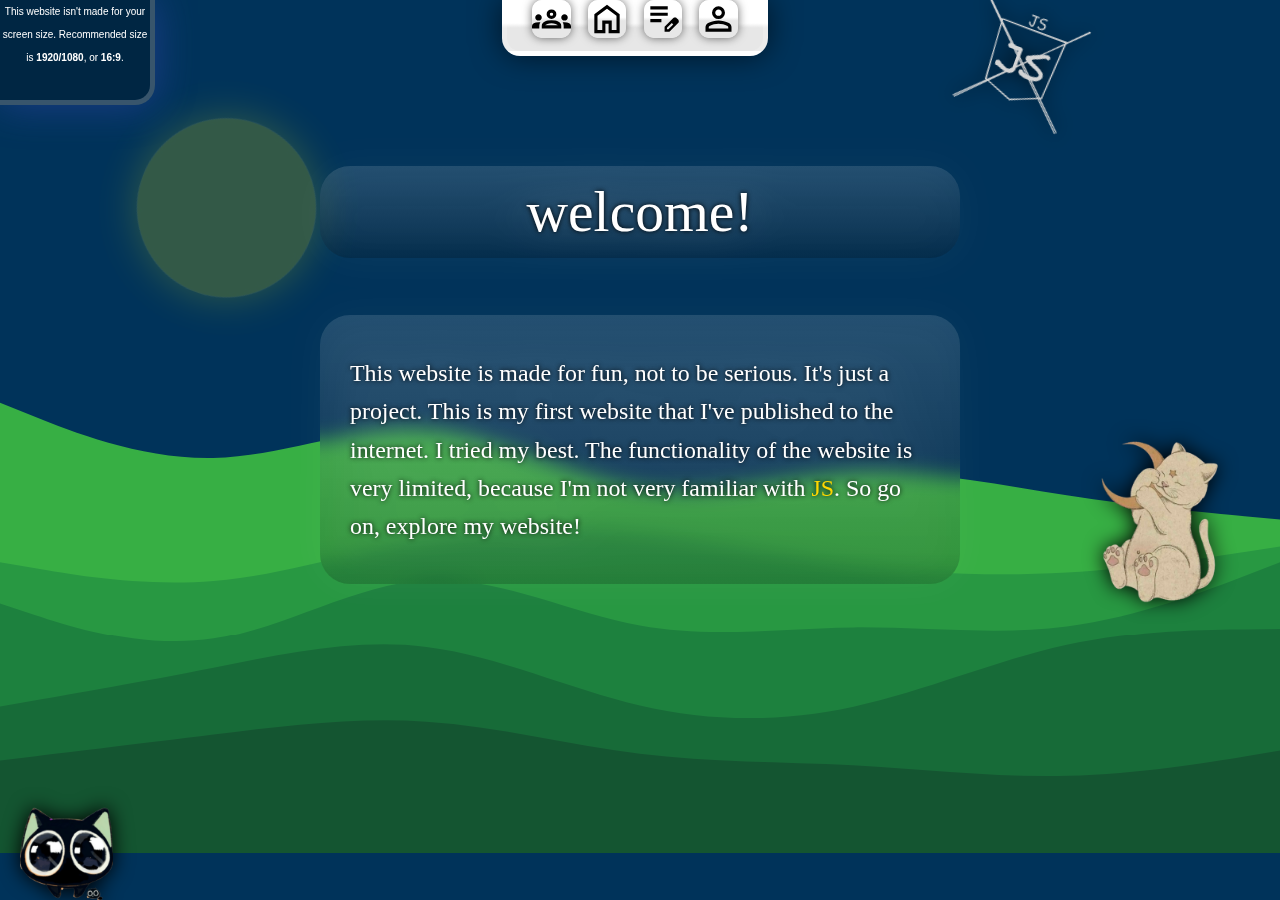
==== commit e6edc38a: "Add files via upload" ====
--- a/index.html
+++ b/index.html
@@ -36,6 +36,7 @@
                     This website is made for fun, not to be serious. It's just a project.
                     This is my first website that I've published to the internet. I tried my best.
                     The functionality of the website is very limited, because I'm not very familiar with <a href="https://simple.wikipedia.org/wiki/JavaScript">JS</a>. So go on, explore my website!
+                    <p id="pet-kitty-times"></p>
                 </main>
             </p>
         </h5>
@@ -44,8 +45,6 @@
     <abbr title="Made by Olivia"><img src="olive-art/catmoon.png" alt="kitty" width="7.25%" id="catmoon"></abbr>
     <abbr title="Made by me"><img src="non-nav-imgz/nojs.svg" alt="No JavaScript" width="9%" id="nojs"></abbr>
 
-    <p id="pet-kitty-times"></p>
-
     <script src="poopoo.js"></script>
 </body>
 </html>--- a/style.css
+++ b/style.css
@@ -22,7 +22,11 @@
 
 h5, h1{
     padding: 15px 30px 15px 30px;
-    background-color: #0000001a;
+    background-image: linear-gradient(
+        to top,
+        #0000002e,
+        #ffffff20
+    );
     backdrop-filter: blur(10px);
     border-radius: 30px;
 }
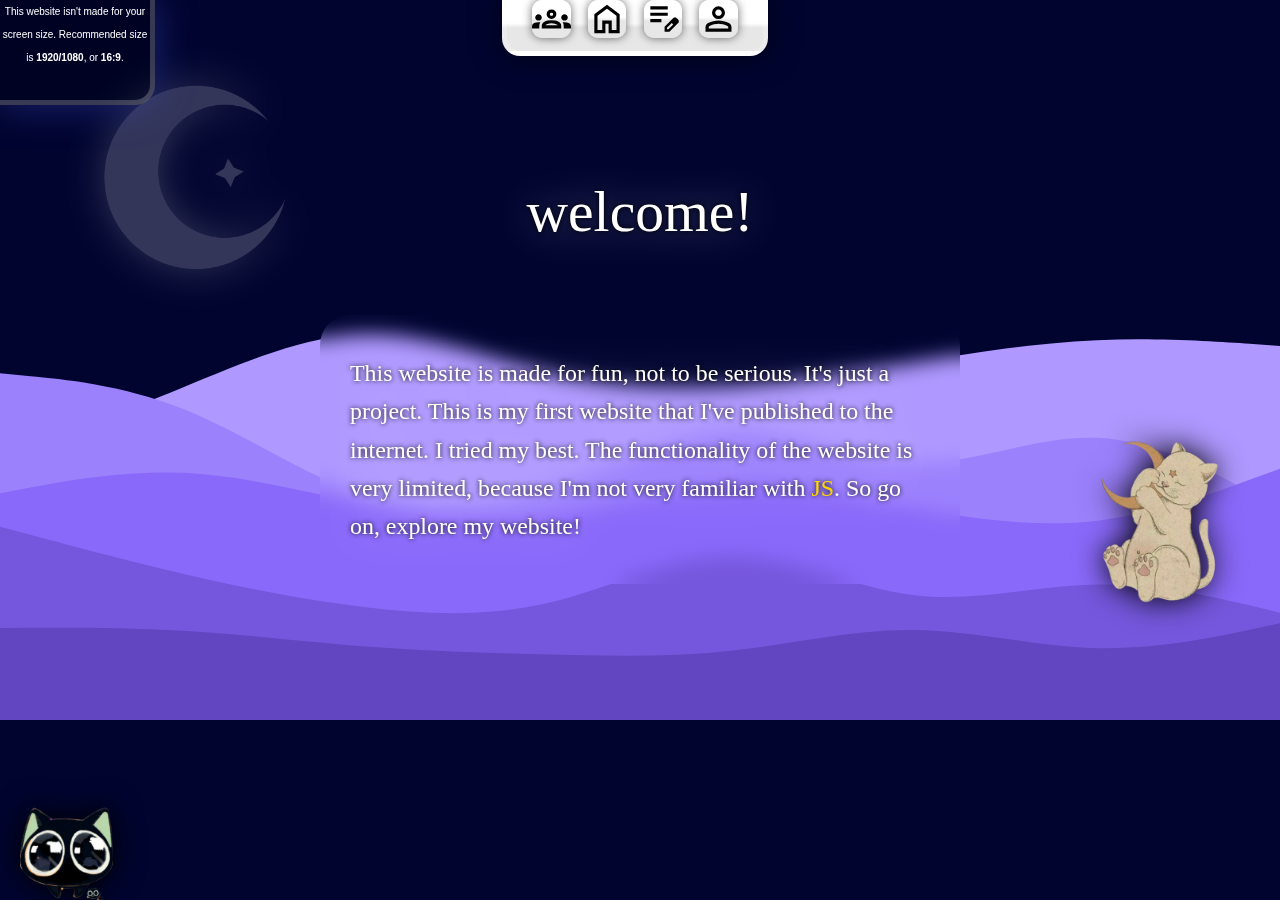
==== commit 164c165f: "Add files via upload" ====
--- a/index.html
+++ b/index.html
@@ -8,19 +8,19 @@
     <link rel="stylesheet" href="style.css">
     <link rel="stylesheet" href="at.css">
 </head>
-<body style="background-image: url(background-imgz/homebg.svg);">
+<body style="background-image: url(background-imgz/homebg.svg);" onload="annoyingAnimation()">
     <div id="alert" style="font-size: x-small;">This website isn't made for your screen size. Recommended size is <b>1920/1080</b>, or <b>16:9</b>.</div>
 
     <nav>
         <div id="topbar">
             <a href="credits.html"><img src="nav-imgz/credits.svg" alt="Credits"></a>
-            <a href=""><img src="nav-imgz/home.svg" alt="Home"></a>
+            <img src="nav-imgz/home.svg" alt="Home">
             <a href="blog.html"><img src="nav-imgz/blog.svg" alt="Blog"></a>
             <a href="abtme.html"><img src="nav-imgz/abtme.svg" alt="Abtme"></a>
         </div>
     </nav>
 
-    <abbr title="Made by me"><img src="non-nav-imgz/sun.png" alt="sun" id="sun"></abbr>
+    <abbr title="Made by me"><img src="non-nav-imgz/moon.png" alt="sun" id="moon"></abbr>
 
     <div id="box">
         <h1>
@@ -41,9 +41,8 @@
             </p>
         </h5>
     </div>
-    <abbr title="Made by Olivia"><img src="olive-art/kitty.png" alt="kitty" width="7.25%" id="kitty" onclick="petHim()"></abbr>
-    <abbr title="Made by Olivia"><img src="olive-art/catmoon.png" alt="kitty" width="7.25%" id="catmoon"></abbr>
-    <abbr title="Made by me"><img src="non-nav-imgz/nojs.svg" alt="No JavaScript" width="9%" id="nojs"></abbr>
+    <abbr title="Made by Olivia"><img src="olive-art/kitty.png" alt="kitty" width="7.25%" class="home-kitty images" onclick="petHim()"></abbr>
+    <abbr title="Made by Olivia"><img src="olive-art/catmoon.png" alt="kitty" width="7.25%" class="home-catmoon images"></abbr>
 
     <script src="poopoo.js"></script>
 </body>
--- a/style.css
+++ b/style.css
@@ -11,7 +11,6 @@
     font-family: 'Paladise Script', 'Times New Roman', Times, serif;
     font-size: 260%;
     color: white;
-
 }
 
 p,h1,h2,h3,h4,h5,h6{
@@ -22,18 +21,26 @@
 
 h5, h1{
     padding: 15px 30px 15px 30px;
-    background-image: linear-gradient(
-        to top,
-        #0000002e,
-        #ffffff20
-    );
+    background-color:#0000003d,;
     backdrop-filter: blur(10px);
     border-radius: 30px;
 }
 
-h1{padding: 0;}
-
-#lcd{
+h1{
+    padding: 0;
+    text-align: center;
+}
+
+
+#box{
+    left: 25%;
+    width: 50%;
+    text-align: left;
+    position: absolute;
+    margin-top: 100px;
+}
+
+#blog-date{
     color: yellow;
     right: 50px;
     top: 400px;
@@ -41,16 +48,23 @@
     font-weight: 900;
 }
 
-#sun:hover{opacity: 0.25;}
+#sun:hover{opacity: 0.7;}
+
+#moon, #sun{
+    left: 100px;
+    top: 80px;
+    position: absolute;
+    filter: drop-shadow(0px 0px 20px white);
+}
+
+#moon{
+    opacity: 0.2;
+    width: 15%;
+}
 
 #sun{
-    left: 100px;
-    rotate: 20deg;
-    width: 20%;
-    opacity: 0.2;
-    top: 80px;
-    position: absolute;
-    filter: drop-shadow(0px 0px 20px yellow);
+    opacity: 0.5;
+    width: 10%;
 }
 
 #saturn{
@@ -88,7 +102,7 @@
     z-index: -1;
     right: 40%;
 }
-#topbar > a > img{
+#topbar > a > img,#topbar > img{
     width: 15%;
     cursor: pointer;
     box-shadow: 0px 0px 10px #00000094;
@@ -118,7 +132,6 @@
 
 .images{
     position: absolute;
-    width: 10%;
     z-index: 2;
     filter: drop-shadow(0px 0px 15px #000000);
 }
@@ -127,23 +140,27 @@
     rotate: 10deg;
     left: 100px;
     top: 300px;
+    width: 10%;
 }
 
 .abtme-minecraft{
     rotate: -8deg;
     right: 100px;
     top: 600px;
+    width: 10%;
 }
 
 .abtme-skate{
     left: 100px;
     top: 700px;
+    width: 10%;
 }
 
 .abtme-html{
     right: 100px;
     top: 200px;
     rotate: -25deg;
+    width: 10%;
 }
 
 .blog-squid{
@@ -152,26 +169,17 @@
     width: 15%;
 }
 
-#catmoon{
+.home-catmoon{
     position: absolute;
     right: 20px;
     bottom: 30%;
-    filter: drop-shadow(0px 0px 10px black);
     width: 16%;
 }
 
-#kitty{
+.home-kitty{
     position: absolute;
     left: 20px;
     bottom: 0;
-    filter: drop-shadow(0px 0px 10px black);
-}
-
-#nojs{
-    filter: drop-shadow(0px 0px 10px black);
-    right: 200px;
-    rotate: 20deg;
-    position: absolute;
 }
 
 #alert{
@@ -189,16 +197,4 @@
     font-family: 'SF Pro Display', 'Segoe UI', Tahoma, Geneva, Verdana, sans-serif;
     z-index: 2;
     position: absolute;
-}
-
-#box{
-    left: calc(50% - calc(50% / 2));
-    width: 50%;
-    text-align: left;
-    position: absolute;
-    margin-top: 100px;
-}
-
-#box > h1{
-    text-align: center;
 }